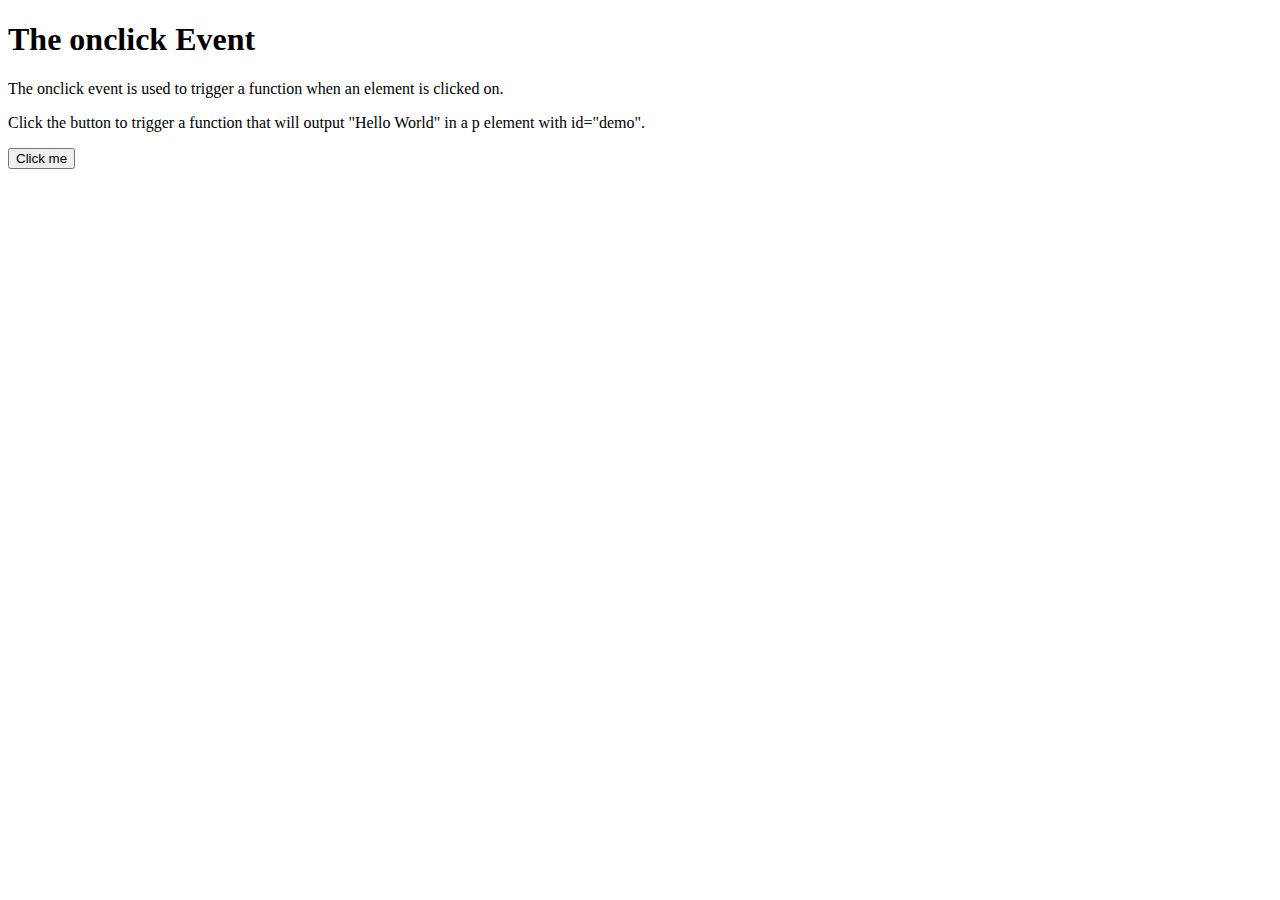
==== index.html @ 520e6a4e "estructura afegida" ====
<!DOCTYPE html>
<html>
	<head>
		<title>Mi primer Last fm</title>
		<meta charset="utf-8">
		<script type="text/javascript" src="https://ajax.googleapis.com/ajax/libs/jquery/3.3.1/jquery.min.js"></script>
		<script type="text/javascript" src="./js/md5.min.js"></script>
		 <script type="text/javascript" src="./js/constants.js"></script>

	</head>
	<body>
		<h1>The onclick Event</h1>
		<p>The onclick event is used to trigger a function when an element is clicked on.</p>
		<p>Click the button to trigger a function that will output "Hello World" in a p element with id="demo".</p>
		<button onclick="myLoginFunction()">Click me</button>
	</body>
</html>
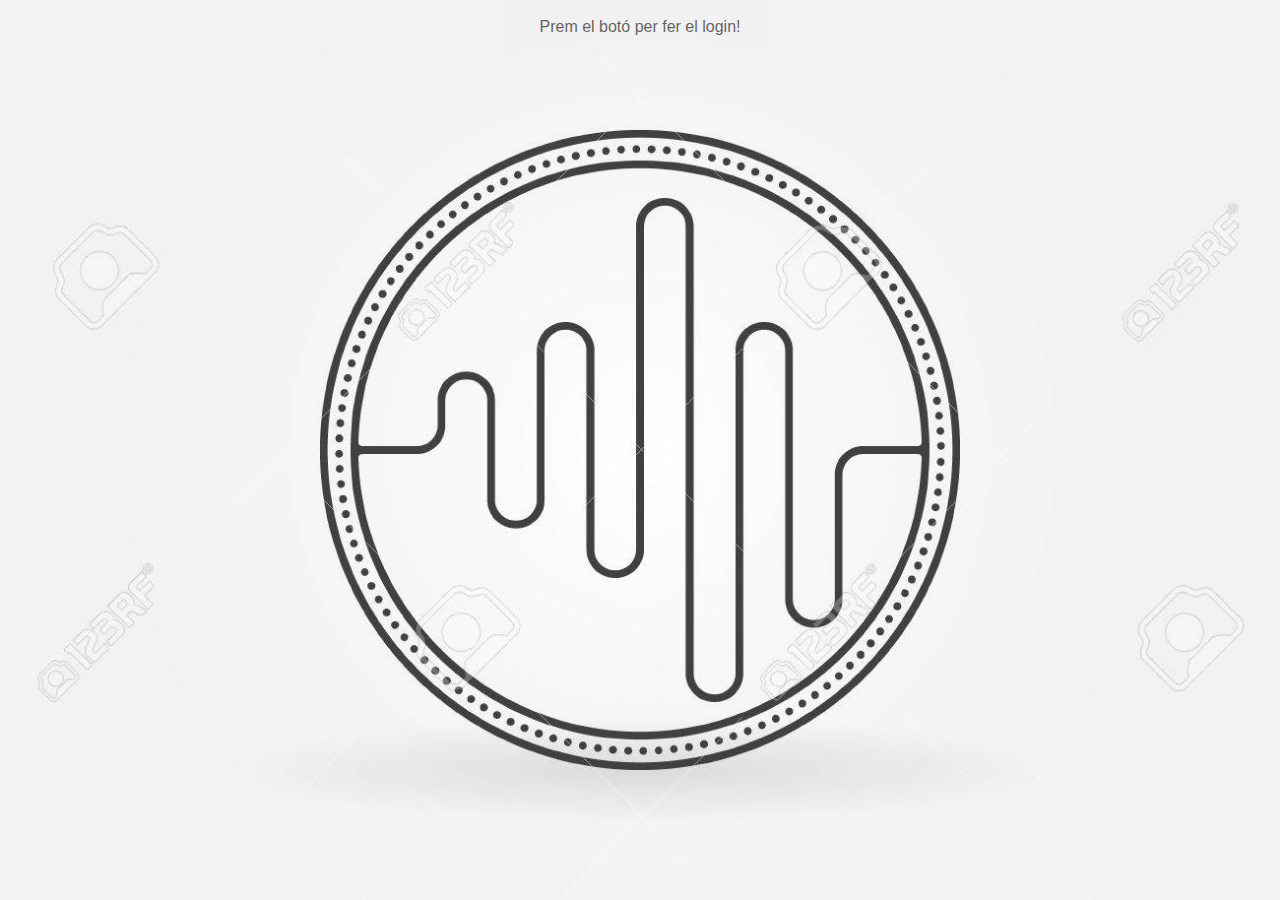
==== commit 87594665: "millora grafica i reestructura" ====
--- a/index.html
+++ b/index.html
@@ -3,15 +3,17 @@
 	<head>
 		<title>Mi primer Last fm</title>
 		<meta charset="utf-8">
+		<meta http-equiv="X-UA-Compatible" content="IE=edge">
+    <meta name="viewport" content="width=device-width, initial-scale=1">
 		<script type="text/javascript" src="https://ajax.googleapis.com/ajax/libs/jquery/3.3.1/jquery.min.js"></script>
 		<script type="text/javascript" src="./js/md5.min.js"></script>
 		 <script type="text/javascript" src="./js/constants.js"></script>
-
+		 <link href="boots/css/bootstrap.min.css" rel="stylesheet" media="screen">
+     <link href="estils.css" rel="stylesheet">
 	</head>
 	<body>
-		<h1>The onclick Event</h1>
-		<p>The onclick event is used to trigger a function when an element is clicked on.</p>
-		<p>Click the button to trigger a function that will output "Hello World" in a p element with id="demo".</p>
-		<button onclick="myLoginFunction()">Click me</button>
+		<div class="container">
+		<button class="btn btn-primary" onclick="myLoginFunction()">Prem el botó per fer el login!</button>
+	</div>
 	</body>
 </html>
--- a/estils.css
+++ b/estils.css
@@ -0,0 +1,166 @@
+body {
+
+/* Ubicación de la imagen */
+
+background-image: url(imatges/fons.jpg);
+
+/* Para dejar la imagen de fondo centrada, vertical y
+
+horizontalmente */
+
+background-position: center center;
+
+/* Para que la imagen de fondo no se repita */
+
+background-repeat: no-repeat;
+
+/* La imagen se fija en la ventana de visualización para que la altura de la imagen no supere a la del contenido */
+
+background-attachment: fixed;
+
+/* La imagen de fondo se reescala automáticamente con el cambio del ancho de ventana del navegador */
+
+background-size: cover;
+
+/* Se muestra un color de fondo mientras se está cargando la imagen
+
+de fondo o si hay problemas para cargarla */
+
+background-color: #66999;
+
+}
+
+.btn {
+  -webkit-transition-duration: 0.4s; /* Safari */
+  transition-duration: 0.4s;
+}
+
+.container .btn {
+  position: center;
+  background-color: #f1f1f1;
+  color: black;
+  font-size: 16px;
+  padding: 16px 100px;
+  border: none;
+  border-radius: 5px;
+  width: 100%;
+  opacity: 0.6;
+  text-align: center;
+}
+
+.container .btn:hover {
+  background-color: black;
+  color: white;
+}
+
+.btn1 {
+  -webkit-transition-duration: 0.4s;
+  transition-duration: 0.4s;
+  background-color: white;
+  color: black;
+  border: 2px solid #4CAF50;
+  border-radius: 4px;
+}
+
+.btn1:hover {
+  background-color: #16af23;
+  color: black;
+}
+
+.btn2 {
+  -webkit-transition-duration: 0.4s;
+  transition-duration: 0.4s;
+  background-color: white;
+  color: black;
+  border: 2px solid #008CBA;
+  border-radius: 4px;
+}
+
+.btn2:hover {
+  background-color: #4286f4; /* Green */
+  color: black;
+}
+
+.btn3 {
+  -webkit-transition-duration: 0.4s;
+  transition-duration: 0.4s;
+  background-color: white;
+  color: black;
+  border: 2px solid #e22f12;
+  border-radius: 4px;
+}
+
+.btn3:hover {
+  background-color: #ef482d; /* Green */
+  color: black;
+}
+
+.btn4 {
+  -webkit-transition-duration: 0.4s;
+  transition-duration: 0.4s;
+  background-color: white;
+  color: black;
+  border: 2px solid #d66e00;
+  border-radius: 4px;
+}
+
+.btn4:hover {
+  background-color: #ff9523; /* Green */
+  color: black;
+}
+
+.btn5 {
+  -webkit-transition-duration: 0.4s;
+  transition-duration: 0.4s;
+  background-color: white;
+  color: black;
+  border: 2px solid #dbcc29;
+  border-radius: 4px;
+}
+
+.btn5:hover {
+  background-color: #f2e01a; /* Green */
+  color: black;
+}
+
+.btn6 {
+  -webkit-transition-duration: 0.4s;
+  transition-duration: 0.4s;
+  background-color: white;
+  color: black;
+  border: 2px solid #a3009d;
+  border-radius: 4px;
+}
+
+.btn6:hover {
+  background-color: #db29d5; /* Green */
+  color: black;
+}
+
+.btn7 {
+  -webkit-transition-duration: 0.4s;
+  transition-duration: 0.4s;
+  background-color: white;
+  color: black;
+  border: 2px solid #1ae097;
+  border-radius: 4px;
+}
+
+.btn7:hover {
+  background-color: #008252; /* Green */
+  color: black;
+}
+
+.btn8 {
+  -webkit-transition-duration: 0.4s;
+  transition-duration: 0.4s;
+  background-color: white;
+  color: black;
+  border: 2px solid #1ae097;
+  border-radius: 4px;
+}
+
+.btn8:hover {
+  background-color: #008252; /* Green */
+  color: black;
+}
